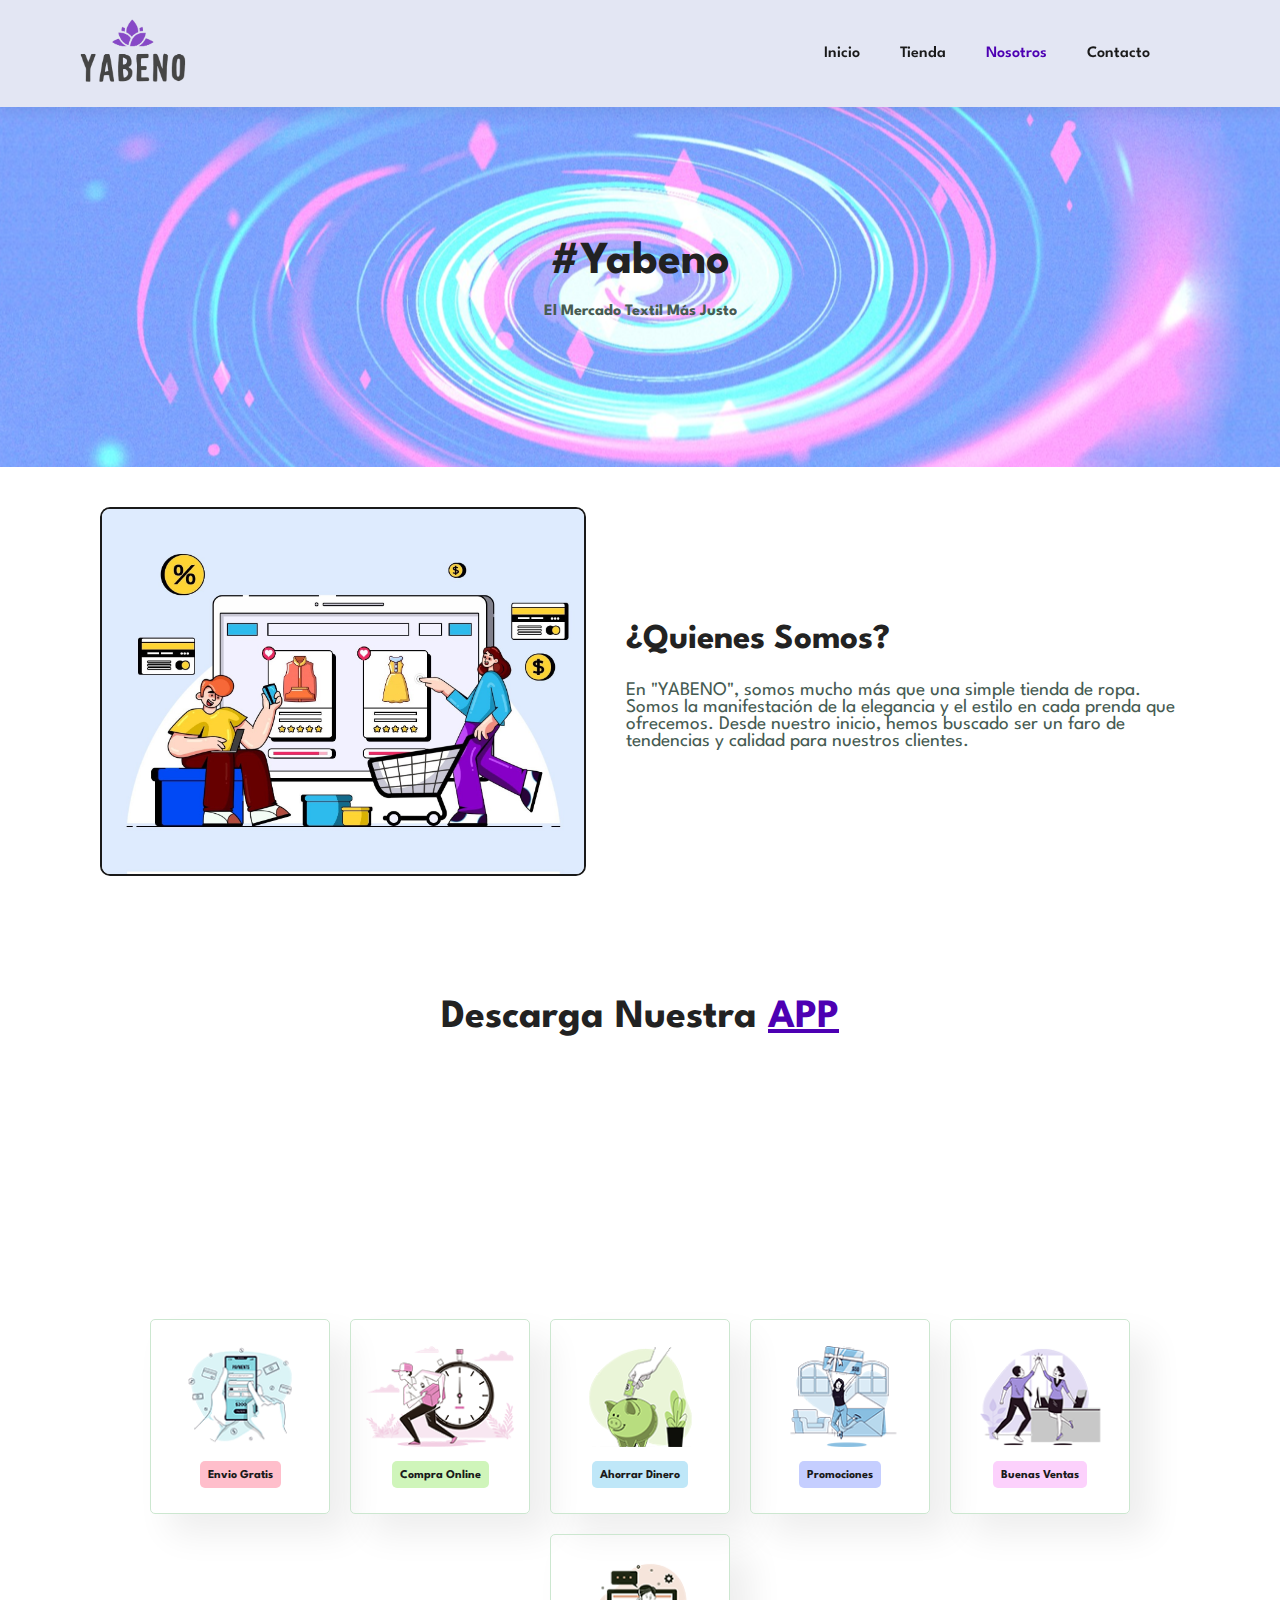
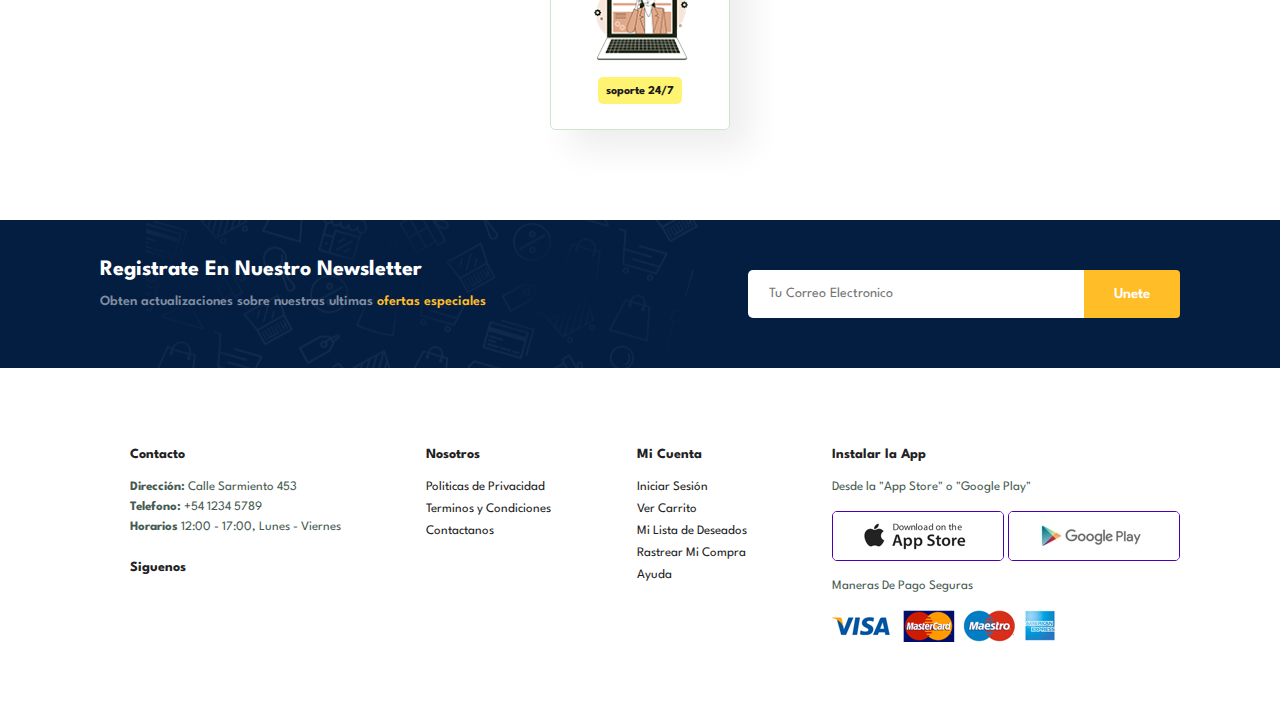
==== html/about.html @ 3fa70df4 "Segunda Pre-entrega" ====
<!DOCTYPE html>
<html lang="es">
    <head>
        <meta charset="UTF-8" />
        <meta http-equiv="X-UA-Compatible" content="IE=edge" />
        <meta name="viewport" content="width=device-width, initial-scale=1.0" />
        <title>Yabeno - Nosotros</title>
        <link
            rel="shortcut icon"
            href="../img/favicon.ico"
            type="image/x-icon"
        />
        <link
            rel="stylesheet"
            href="https://cdnjs.cloudflare.com/ajax/libs/font-awesome/6.4.2/css/all.min.css"
            integrity="sha512-z3gLpd7yknf1YoNbCzqRKc4qyor8gaKU1qmn+CShxbuBusANI9QpRohGBreCFkKxLhei6S9CQXFEbbKuqLg0DA=="
            crossorigin="anonymous"
            referrerpolicy="no-referrer"
        />

        <link rel="stylesheet" href="../css/style.css" />
    </head>

    <body>
        <!-- HEADER -->
        <header class="header">
            <!-- LOGO -->
            <a href="../index.html">
                <img src="../img/logo.png" alt="Logo" />
            </a>
            <!-- NAV -->
            <nav class="nav">
                <ul id="menu">
                    <li>
                        <a href="../index.html">Inicio</a>
                    </li>
                    <li>
                        <a href="shop.html">Tienda</a>
                    </li>
                    <li>
                        <a href="about.html" class="active">Nosotros</a>
                    </li>
                    <li>
                        <a href="contact.html">Contacto</a>
                    </li>
                    <li class="nav__menu-bag">
                        <a href="cart.html">
                            <i class="fa-solid fa-bag-shopping"></i>
                        </a>
                    </li>
                    <a href="" id="close"><i class="fa-solid fa-times"></i></a>
                </ul>
            </nav>
            <!-- HAMBURGUER MENU -->
            <div class="mobile">
                <a href="cart.html"><i class="fa-solid fa-bag-shopping"></i></a>
                <i id="bar" class="fas fa-outdent"></i>
            </div>
        </header>

        <!-- MAIN -->
        <main>
            <!-- BANNER -->
            <section class="about-banner">
                <h2>#Yabeno</h2>
                <p>El Mercado Textil Más Justo</p>
            </section>

            <!-- PRINCIPAL -->
            <section class="about-principal section-p1">
                <img src="../img/about/a6.jpg" alt="" />
                <div>
                    <h2>¿Quienes Somos?</h2>
                    <p>
                        En "YABENO", somos mucho más que una simple tienda de
                        ropa. Somos la manifestación de la elegancia y el estilo
                        en cada prenda que ofrecemos. Desde nuestro inicio,
                        hemos buscado ser un faro de tendencias y calidad para
                        nuestros clientes.
                    </p>
                </div>
            </section>

            <!-- APP -->
            <section class="about-app section-p1">
                <h2>Descarga Nuestra <a href="#">APP</a></h2>
                <div class="about-app__video">
                    <video autoplay muted loop src="../img/about/1.mp4"></video>
                </div>
            </section>

            <!-- FEATURES -->
            <section class="feature section-p1">
                <div class="feature__box">
                    <img src="../img/features/f1.png" alt="" />
                    <h6>Envio Gratis</h6>
                </div>
                <div class="feature__box">
                    <img src="../img/features/f2.png" alt="" />
                    <h6>Compra Online</h6>
                </div>
                <div class="feature__box">
                    <img src="../img/features/f3.png" alt="" />
                    <h6>Ahorrar Dinero</h6>
                </div>
                <div class="feature__box">
                    <img src="../img/features/f4.png" alt="" />
                    <h6>Promociones</h6>
                </div>
                <div class="feature__box">
                    <img src="../img/features/f5.png" alt="" />
                    <h6>Buenas Ventas</h6>
                </div>
                <div class="feature__box">
                    <img src="../img/features/f6.png" alt="" />
                    <h6>soporte 24/7</h6>
                </div>
            </section>

            <!-- NEWSLETTER -->
            <section class="newsletter section-p1 section-m1">
                <div class="newstext">
                    <h4>Registrate En Nuestro Newsletter</h4>
                    <p>
                        Obten actualizaciones sobre nuestras ultimas
                        <span>ofertas especiales</span>
                    </p>
                </div>
                <form action="" class="newsletter__form">
                    <input type="text" placeholder="Tu Correo Electronico" />
                    <button class="normal">Unete</button>
                </form>
            </section>
        </main>

        <!-- FOOTER -->
        <footer class="footer section-p1">
            <!-- FIRST COLUMN -->
            <div class="col">
                <h4>Contacto</h4>
                <p><strong>Dirección:</strong> Calle Sarmiento 453</p>
                <p><strong>Telefono:</strong> +54 1234 5789</p>
                <p><strong>Horarios</strong> 12:00 - 17:00, Lunes - Viernes</p>
                <!-- SOCIAL MEDIA -->
                <div class="footer__social">
                    <h4>Siguenos</h4>
                    <div class="footer__social__icons">
                        <i class="fab fa-facebook-f"></i>
                        <i class="fab fa-twitter"></i>
                        <i class="fab fa-instagram"></i>
                        <i class="fab fa-pinterest-p"></i>
                    </div>
                </div>
            </div>
            <!-- SECOND COLUMN -->
            <div class="col">
                <h4>Nosotros</h4>
                <a href="">Politicas de Privacidad</a>
                <a href="">Terminos y Condiciones</a>
                <a href="">Contactanos</a>
            </div>
            <!-- THIRD COLUMN -->
            <div class="col">
                <h4>Mi Cuenta</h4>
                <a href="">Iniciar Sesión</a>
                <a href="">Ver Carrito</a>
                <a href="">Mi Lista de Deseados</a>
                <a href="">Rastrear Mi Compra</a>
                <a href="">Ayuda</a>
            </div>
            <!-- FOURTH COLUMN -->
            <div class="col footer__install">
                <h4>Instalar la App</h4>
                <p>Desde la "App Store" o "Google Play"</p>
                <!-- APP -->
                <div class="row">
                    <img src="../img/pay/app.jpg" alt="" />
                    <img src="../img/pay/play.jpg" alt="" />
                </div>
                <!-- PAY METHODS -->
                <p>Maneras De Pago Seguras</p>
                <img src="../img/pay/pay.png" alt="" />
            </div>
        </footer>

        <script src="../js/script.js"></script>
    </body>
</html>
---- css/style.css ----
@import url("https://fonts.googleapis.com/css2?family=Spartan:wght@100;200;300;400;500;600;700;800;900&display=swap");
* {
    margin: 0;
    padding: 0;
    box-sizing: border-box;
    font-family: "Spartan", sans-serif;
}

html {
    scroll-behavior: smooth;
}

/* GLOBAL */

h1 {
    font-size: 50px;
    line-height: 64px;
    color: #222;
}

h2 {
    font-size: 46px;
    line-height: 54px;
    color: #222;
}

h4 {
    font-size: 20px;
    color: #222;
}

h6 {
    font-weight: 700;
    font-size: 12px;
}

p {
    font-size: 16px;
    color: #465b52;
    margin: 15px 0 20px 0;
}

.section-p1 {
    padding: 40px 100px;
}

.section-m1 {
    margin: 40px 0;
}

button.normal {
    font-size: 15px;
    font-weight: 600;
    padding: 15px 30px;
    color: #000;
    background-color: #fff;
    border-radius: 4px;
    cursor: pointer;
    border: none;
    outline: none;
    transition: 0.2s;
}

button.white {
    font-size: 13px;
    font-weight: 600;
    padding: 10px 18px;
    color: #fff;
    background-color: transparent;
    border-radius: 4px;
    cursor: pointer;
    border: 1px solid #fff;
    outline: none;
    transition: 0.2s;
}

body {
    width: 100%;
}

/* HEADER */
.header {
    display: flex;
    align-items: center;
    justify-content: space-between;
    padding: 15px 70px;
    background: #e3e6f3;
    box-shadow: 0 5px 15px rgba(0, 0, 0, 0.07);
    z-index: 999;
    position: sticky;
    top: 0;
    left: 0;
}

.header img {
    width: 8em;
}

.nav ul {
    display: flex;
    align-items: center;
    justify-content: center;
}

.nav li {
    list-style: none;
    padding: 0 20px;
    position: relative;
}

.nav li a {
    text-decoration: none;
    font-size: 16px;
    font-weight: 600;
    color: #1a1a1a;
    transition: 0.3s ease;
}

.nav li a:hover,
.nav li a.active {
    color: #4d00b3;
}

.mobile {
    display: none;
    align-items: center;
}

#close {
    display: none;
}

/* HERO */
.hero {
    background-image: url(../img/hero4.jpg);
    height: 90vh;
    width: 100%;
    background-size: cover;
    background-repeat: no-repeat;
    background-position: 10%;
    padding: 0 80px;
    display: flex;
    flex-direction: column;
    align-items: flex-start;
    justify-content: center;
}

.hero h4 {
    padding-bottom: 15px;
}

.hero h1 {
    color: #4d00b3;
}

.hero p {
    font-weight: bold;
}

.hero button {
    background-image: url(../img/button.png);
    background-color: transparent;
    color: #4d00b3;
    border: 0;
    padding: 15px 80px 15px 50px;
    background-repeat: no-repeat;
    cursor: pointer;
    font-weight: 700;
    font-size: 15px;
}

/* FEATURES */
.feature {
    display: flex;
    align-items: center;
    justify-content: center;
    flex-wrap: wrap;
}

.feature .feature__box {
    width: 180px;
    text-align: center;
    padding: 25px 15px;
    box-shadow: 20px 20px 35px rgba(0, 0, 0, 0.07);
    border: 1px solid #cce7d0;
    border-radius: 5px;
    margin: 10px;
}

.feature .feature__box:hover {
    box-shadow: 10px 10px 54px rgba(88, 80, 190, 0.2);
}

.feature .feature__box img {
    width: 100%;
    margin-bottom: 10px;
}

.feature .feature__box h6 {
    display: inline-block;
    padding: 9px 8px 6px 8px;
    line-height: 1;
    border-radius: 5px;
    color: #1a1a1a;
    background-color: #ffbecb;
}

.feature .feature__box:nth-child(2) h6 {
    background-color: #cff5ba;
}

.feature .feature__box:nth-child(3) h6 {
    background-color: #bfe7f8;
}

.feature .feature__box:nth-child(4) h6 {
    background-color: #c5ceff;
}

.feature .feature__box:nth-child(5) h6 {
    background-color: #fcd1fc;
}

.feature .feature__box:nth-child(6) h6 {
    background-color: #fff372;
}

/* PRODUCTS */
.product1 {
    text-align: center;
}

.product1 .product-container {
    display: flex;
    justify-content: space-between;
    padding-top: 20px;
    flex-wrap: wrap;
}

.product1 .product {
    width: 23%;
    min-width: 250px;
    padding: 10px 12px;
    border: 1px solid #cce7d0;
    border-radius: 25px;
    cursor: pointer;
    box-shadow: 20px 20px 30px rgba(0, 0, 0, 0.02);
    margin: 15px 0;
    transition: 0.2s ease;
    position: relative;
}

.product1 .product:hover {
    box-shadow: 20px 20px 30px rgba(0, 0, 0, 0.07);
}

.product1 .product img {
    width: 100%;
    border-radius: 20px;
}

.product1 .product .product__description {
    text-align: start;
    padding: 10px 0;
}

.product1 .product .product__description span {
    color: #060606;
    font-size: 12px;
}

.product1 .product .product__description h5 {
    padding-top: 7px;
    color: #1a1a1a;
    font-size: 14px;
}

.product1 .product .product__description i {
    font-size: 12px;
    color: rgb(243, 181, 25);
}

.product1 .product .product__description h4 {
    padding-top: 7px;
    font-size: 15px;
    font-weight: 700;
    color: #4d00b3;
}

.product1 .product .cart {
    width: 40px;
    height: 40px;
    line-height: 40px;
    border-radius: 50px;
    background-color: #e8e8e8;
    color: #4d00b3;
    border: 1px solid #cce7d0;
    position: absolute;
    bottom: 20px;
    right: 10px;
}

/* BANNER */
.banner {
    display: flex;
    flex-direction: column;
    justify-content: center;
    align-items: center;
    text-align: center;
    background-image: url(../img/banner/b2.jpg);
    width: 100%;
    height: 40vh;
    background-size: cover;
    background-position: center;
}

.banner h4 {
    color: #fff;
    font-size: 16px;
}

.banner h2 {
    color: #fff;
    font-size: 30px;
    padding: 10px 0;
}

.banner h2 span {
    color: #ef3636;
}

.banner button:hover {
    background-color: #4d00b3;
    color: #fff;
}

/* TWO SMALLS BANNERS */
.sm-banner {
    display: flex;
    justify-content: center;
    flex-wrap: wrap;
}

.sm-banner .banner-box {
    display: flex;
    flex-direction: column;
    justify-content: center;
    align-items: flex-start;
    background-image: url(../img/banner/b17.jpg);
    min-width: 700px;
    height: 40vh;
    background-size: cover;
    background-position: center;
    padding: 30px;
    margin: 40px 15px;
    border-radius: 15px;
}

.sm-banner h4 {
    color: #fff;
    font-size: 20px;
    font-weight: 300;
}

.sm-banner h2 {
    color: #fff;
    font-size: 28px;
    font-weight: 800;
}

.sm-banner p {
    color: #fff;
    font-size: 14px;
    font-weight: 500;
    padding-bottom: 15px;
}

.sm-banner .banner-box:hover button {
    background: #4d00b3;
    border: 1px solid #4d00b3;
}

.sm-banner .banner-box2 {
    background-image: url(../img/banner/b10.jpg);
}

/* NEWSLETTER */
.newsletter {
    display: flex;
    justify-content: space-between;
    flex-wrap: wrap;
    align-items: center;
    background-image: url(../img/banner/b14.png);
    background-repeat: no-repeat;
    background-position: 20% 30%;
    background-color: #041e42;
}

.newsletter h4 {
    font-size: 22px;
    font-weight: 700;
    color: #fff;
}

.newsletter p {
    font-size: 14px;
    font-weight: 600;
    color: #818ea0;
}

.newsletter p span {
    color: #ffbd27;
}

.newsletter .newsletter__form {
    display: flex;
    width: 40%;
}

.newsletter input {
    height: 3rem;
    padding: 0 1.25rem;
    font-size: 14px;
    width: 100%;
    border: 1px solid transparent;
    border-radius: 5px;
    outline: none;
    border-top-right-radius: 0;
    border-bottom-right-radius: 0;
}

.newsletter button {
    background-color: #ffbd27;
    color: #fff;
    white-space: nowrap;
    border-top-left-radius: 0;
    border-bottom-left-radius: 0;
}

/* FOOTER */
.footer {
    display: flex;
    flex-wrap: wrap;
    justify-content: space-between;
}

.footer .col {
    display: flex;
    flex-direction: column;
    align-items: flex-start;
    margin-left: 30px;
    margin-bottom: 20px;
}

.footer h4 {
    font-size: 14px;
    padding-bottom: 20px;
}

.footer p {
    font-size: 13px;
    margin: 0 0 8px 0;
}

.footer a {
    font-size: 13px;
    text-decoration: none;
    color: #222;
    margin-bottom: 10px;
}

/* FOOTER SOCIAL */
.footer .footer__social {
    margin-top: 20px;
}

.footer .footer__social i {
    color: #465b52;
    padding-right: 5px;
    cursor: pointer;
}

.footer .footer__social i:hover,
.footer a:hover {
    color: #4d00b3;
}

.footer .footer__install img {
    margin: 10px 0 15px 0;
}

.footer .footer__install .row img {
    border: 1px solid #4d00b3;
    border-radius: 5px;
}

/* SHOP PAGE */
/* BANNER */
.shop-banner {
    background-image: url(../img/banner/b1.jpg);
    background-size: cover;
    width: 100%;
    height: 40vh;
    display: flex;
    justify-content: center;
    align-items: center;
    flex-direction: column;
    text-align: center;
    padding: 15px;
}

.shop-banner p {
    font-weight: bold;
}

/* PAGINATION */
.pagination {
    text-align: center;
}

.pagination a {
    text-decoration: none;
    background-color: #4d00b3;
    padding: 15px 20px;
    border-radius: 5px;
    color: #fff;
    font-weight: 600;
}

.pagination a i {
    font-size: 16px;
    font-weight: 600;
}

/* ABOUT PAGE */
/* BANNER */
.about-banner {
    background-image: url(../img/banner/b19.png);
    background-size: cover;
    background-position: center;
    width: 100%;
    height: 40vh;
    display: flex;
    justify-content: center;
    align-items: center;
    flex-direction: column;
    padding: 15px;
}

.about-banner p {
    font-weight: bold;
}

/* PRINCIPAL */
.about-principal {
    display: flex;
    align-items: center;
}

.about-principal div {
    padding-left: 40px;
}

.about-principal img {
    width: 45%;
    height: auto;
    border: 2px solid #1a1a1a;
    border-radius: 10px;
}

.about-principal h2 {
    font-size: 35px;
}

.about-principal p {
    font-size: 1.2em;
}

/* APP */
.about-app {
    text-align: center;
}

.about-app__video {
    width: 70%;
    height: 100%;
    margin: 30px auto 0 auto;
}

.about-app h2 {
    margin-top: 35px;
    font-size: 40px;
}

.about-app a {
    color: #4d00b3;
}

.about-app__video video {
    width: 100%;
    height: 100%;
    border-radius: 10px;
}

/* CONTACT PAGE */
/* BANNER */
.contact-banner {
    background-image: url(../img/banner/b3.png);
    background-size: cover;
    background-position: center;
    width: 100%;
    height: 40vh;
    display: flex;
    justify-content: center;
    align-items: center;
    flex-direction: column;
    padding: 15px;
}

.contact-banner p {
    font-weight: bold;
}

/* DETAILS */
.contact-details {
    display: flex;
    align-items: center;
    justify-content: space-between;
}

.contact-details .details {
    width: 40%;
}

.contact-details h2,
.contact-form form h2 {
    font-size: 25px;
    line-height: 35px;
    padding: 20px 0;
}

.contact-details h3 {
    font-size: 15px;
    padding-bottom: 15px;
}

.contact-details .details li {
    list-style: none;
    display: flex;
    padding: 10px 0;
}

.contact-details .details li i {
    font-size: 15px;
    padding-right: 20px;
}

.contact-details .details li p {
    margin: 0;
    font-size: 13px;
}

/* MAP */
.contact-details__map {
    width: 55%;
    height: 400px;
    border: 2px solid #1a1a1a;
    border-radius: 10px;
}

.contact-details__map iframe {
    width: 100%;
    height: 100%;
    border-radius: 10px;
}

/* FORM */
.contact-form {
    display: flex;
    justify-content: center;
    border-top: 2px solid rgba(0, 0, 0, 0.3);
    margin-top: 25px;
}

.contact-form form {
    width: 50%;
    display: flex;
    flex-direction: column;
    align-items: flex-start;
    margin: 25px 0;
}

.contact-form form input,
.contact-form form textarea {
    width: 100%;
    padding: 12px 15px;
    outline: none;
    margin-bottom: 20px;
    border: 2px solid rgba(0, 0, 0, 0.3);
    border-radius: 5px;
    resize: none;
}

.contact-form form button {
    background-color: #4d00b3;
    color: #fff;
}

/* CART PAGE */
/* BANNER */
.cart-banner {
    background-image: url(../img/banner/b16.jpg);
    background-size: cover;
    background-position: center;
    width: 100%;
    height: 40vh;
    display: flex;
    justify-content: center;
    align-items: center;
    flex-direction: column;
    padding: 15px;
}

.cart-banner p {
    font-weight: bold;
}

/* PRODUCTS */
.cart-products {
    overflow-x: auto;
    margin: 50px 0;
}

.cart-products table {
    width: 100%;
    border-collapse: collapse;
    table-layout: fixed;
    white-space: nowrap;
}

.cart-products table td:nth-child(1) {
    width: 100px;
    text-align: center;
}

.cart-products table td:nth-child(2) {
    width: 150px;
    text-align: center;
}

.cart-products table td:nth-child(3) {
    width: 250px;
    text-align: center;
}

.cart-products table td:nth-child(4),
.cart-products table td:nth-child(5),
.cart-products table td:nth-child(6) {
    width: 150px;
    text-align: center;
}

.cart-products table td:nth-child(5) input {
    width: 70px;
    padding: 10px 20px;
}

.cart-products table thead {
    border: 1px solid #e0e7df;
    border-left: none;
    border-right: none;
}

.cart-products table thead td {
    font-weight: 700;
    text-transform: uppercase;
    font-size: 15px;
    padding: 15px 0;
}

.cart-products table tbody tr td {
    padding-top: 15px;
}

.cart-products table tbody td {
    font-size: 13px;
}

.cart-products i {
    font-size: 20px;
}

.cart-products table img {
    width: 80px;
}

.cart-products button {
    background-color: #4d00b3;
    color: #fff;
}

/* RESPONSIVE */
@media (max-width: 799px) {
    .section-p1 {
        padding: 40px 40px;
    }
    .nav ul {
        display: flex;
        flex-direction: column;
        align-items: flex-start;
        justify-content: flex-start;
        position: fixed;
        top: 0;
        right: -300px;
        height: 100vh;
        width: 300px;
        background-color: #e3e6f3;
        box-shadow: 0 40px 60px rgba(0, 0, 0, 0.1);
        padding: 80px 0 0 10px;
        transition: 0.3s;
    }
    .nav ul.active {
        right: 0px;
    }
    #close {
        display: inline;
        position: absolute;
        top: 30px;
        left: 30px;
        color: #222;
        font-size: 25px;
    }
    .nav ul li {
        margin-bottom: 25px;
    }
    .mobile {
        display: flex;
        align-items: center;
        cursor: pointer;
    }
    .mobile i {
        color: #1a1a1a;
        font-size: 25px;
        padding-left: 20px;
    }
    .nav__menu-bag {
        display: none;
    }
    .hero {
        height: 70vh;
        padding: 0 80px;
        background-position: top 30% right 30%;
    }
    .feature {
        justify-content: center;
    }
    .feature .feature__box {
        margin: 15px 15px;
    }
    .product1 .product-container {
        justify-content: center;
    }
    .product1 .product {
        margin: 15px;
    }
    .banner {
        height: 40vh;
    }
    .sm-banner .banner-box {
        min-width: 100%;
        height: 30vh;
        margin: 15px 0;
    }
    .newsletter .newsletter__form {
        width: 70%;
    }
    .about-principal {
        flex-direction: column;
        align-items: center;
    }
    .about-principal h2 {
        font-size: 30px;
    }
    .about-principal img {
        width: 80%;
        margin-bottom: 20px;
    }
    .about-app h2 {
        font-size: 30px;
    }
    .contact-form form {
        width: 70%;
        display: flex;
        flex-direction: column;
        align-items: flex-start;
        margin: 25px 0;
    }
}

@media (max-width: 500px) {
    .section-p1 {
        padding: 20px;
    }
    .header {
        padding: 10px 30px;
    }
    h1 {
        font-size: 35px;
    }
    h2 {
        font-size: 30px;
    }
    .hero {
        padding: 0 20px;
        background-position: 55%;
    }
    .feature {
        justify-content: space-around;
    }
    .feature .feature__box {
        width: 150px;
        margin: 0 0 15px 0;
    }
    .product1 .product {
        width: 100%;
    }
    .banner {
        height: 50vh;
    }
    .sm-banner .banner-box {
        height: 50vh;
    }
    .newsletter {
        padding: 40px 20px;
    }
    .newsletter .newsletter__form {
        width: 100%;
    }
    .about-principal div {
        padding-left: 0;
    }
    .about-app__video {
        width: 100%;
    }
    .contact-banner {
        background-image: url(../img/banner/b3.png);
        background-size: cover;
        background-position: 65%;
    }
    .contact-details {
        flex-direction: column;
    }
    .contact-details .details {
        width: 85%;
    }
    .contact-details__map {
        width: 85%;
        margin-top: 25px;
    }
    .contact-form form {
        width: 80%;
    }
}
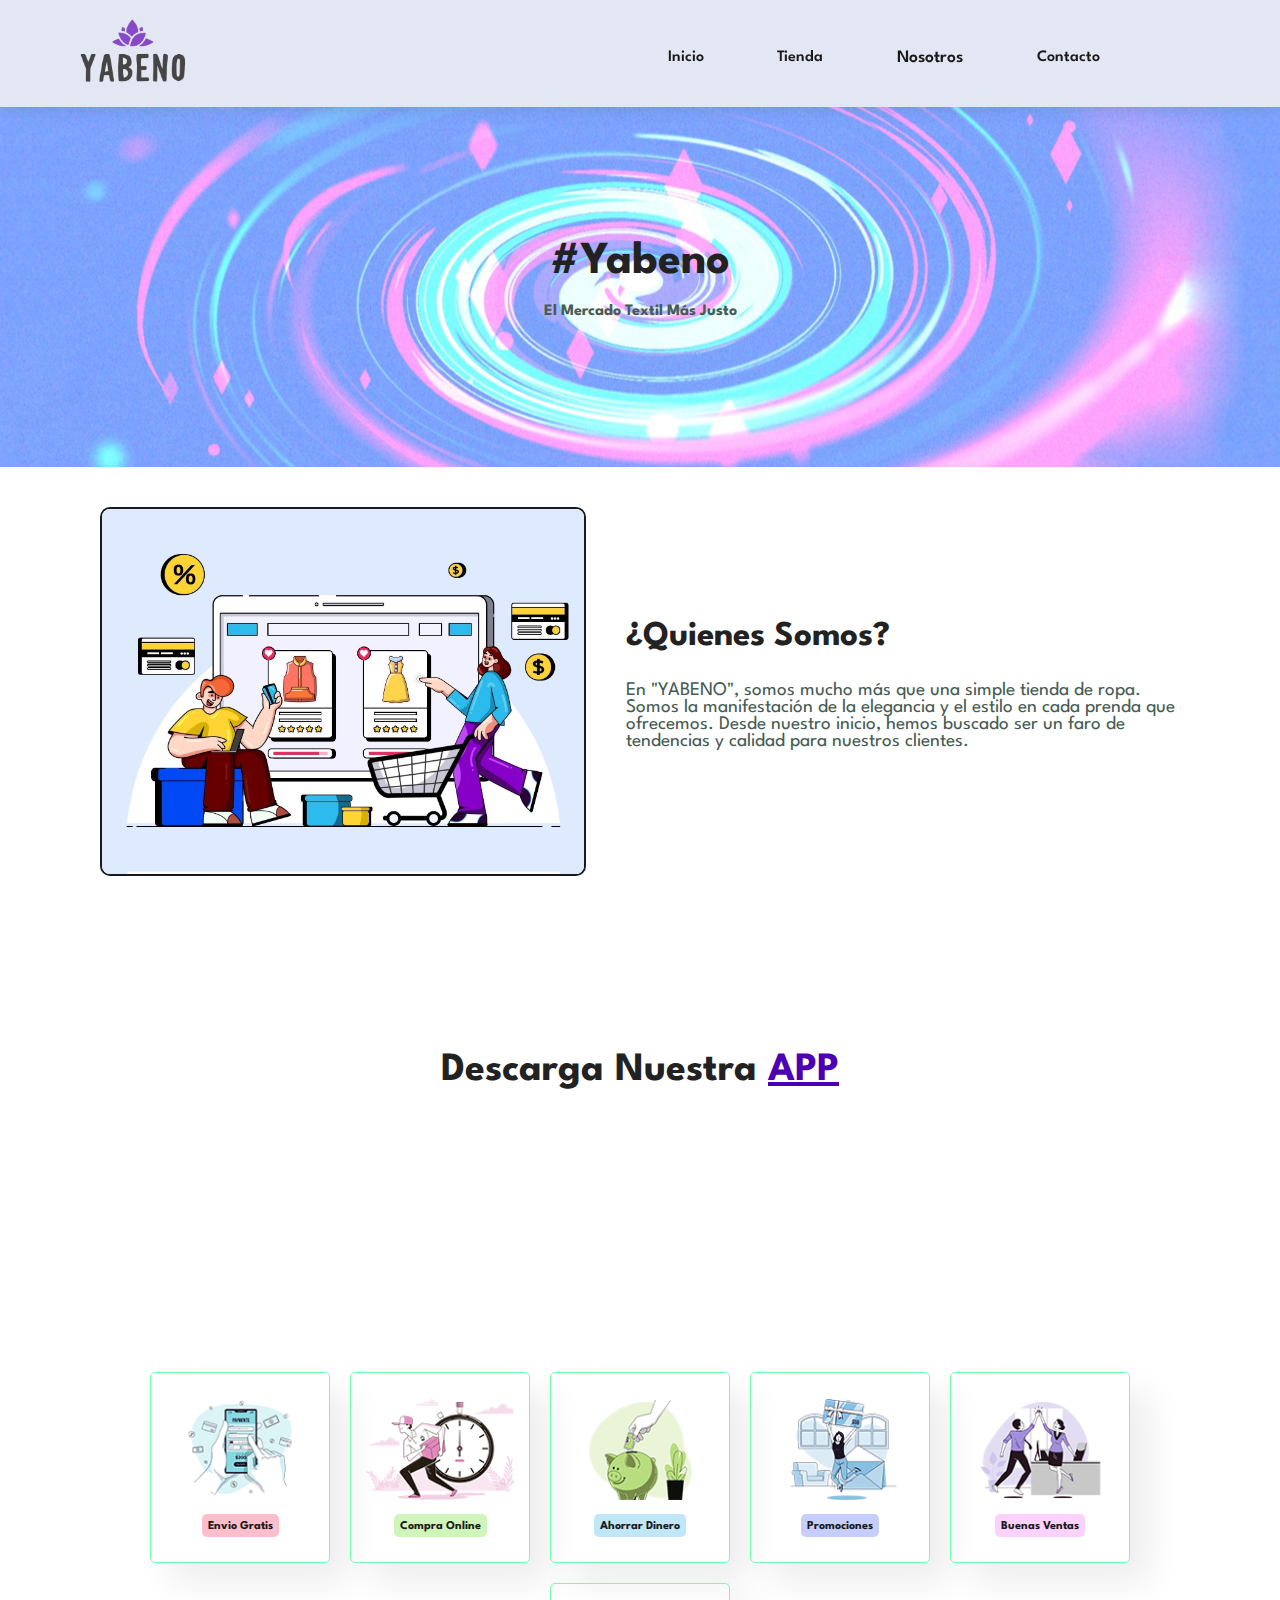
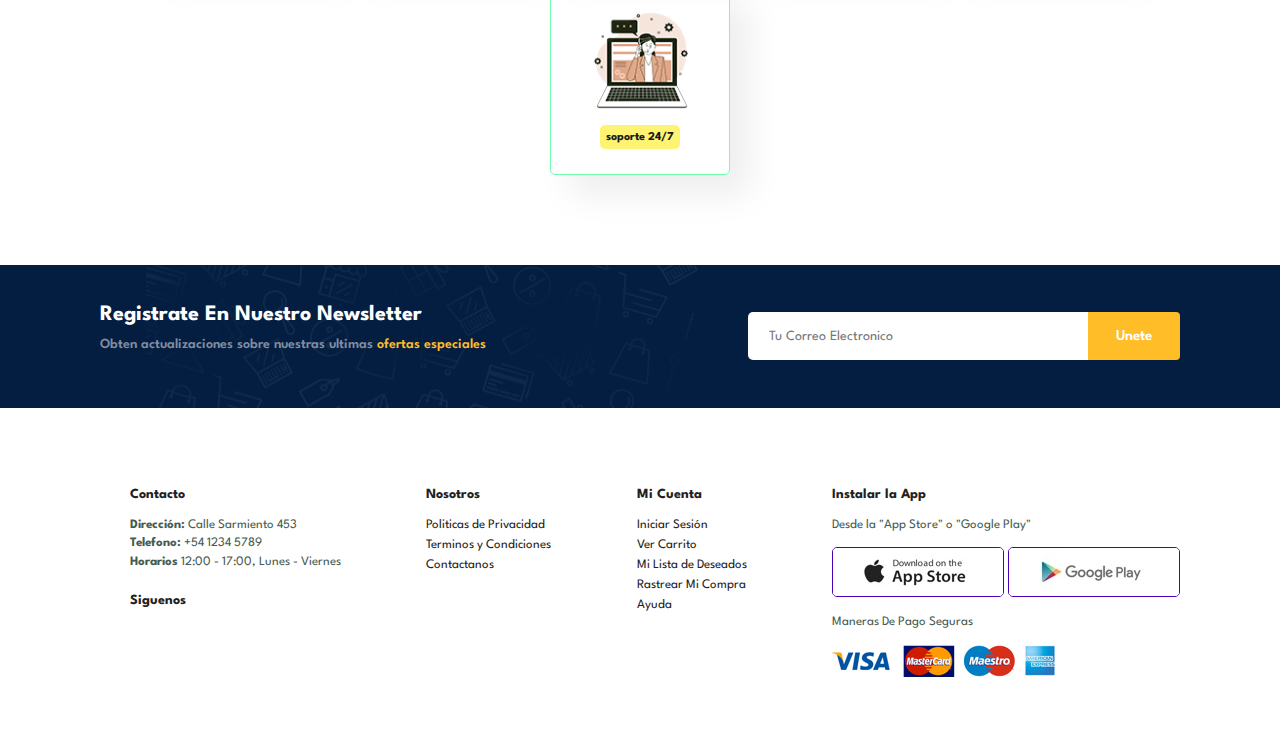
==== commit c8b2750c: "SASS, entre otros cambios." ====
--- a/html/about.html
+++ b/html/about.html
@@ -10,6 +10,11 @@
             href="../img/favicon.ico"
             type="image/x-icon"
         />
+        <meta
+            name="description"
+            content="Descubre la historia detrás de nuestra tienda de ropa. En [Nombre de la Tienda], nos apasiona la moda y nos esforzamos por brindar experiencias únicas a nuestros clientes. Conoce más sobre nuestro equipo y valores."
+        />
+
         <link
             rel="stylesheet"
             href="https://cdnjs.cloudflare.com/ajax/libs/font-awesome/6.4.2/css/all.min.css"
@@ -26,7 +31,7 @@
         <header class="header">
             <!-- LOGO -->
             <a href="../index.html">
-                <img src="../img/logo.png" alt="Logo" />
+                <img src="../img/logo.png" alt="Logo de Yabeno" />
             </a>
             <!-- NAV -->
             <nav class="nav">
@@ -68,7 +73,7 @@
 
             <!-- PRINCIPAL -->
             <section class="about-principal section-p1">
-                <img src="../img/about/a6.jpg" alt="" />
+                <img src="../img/about/a6.jpg" alt="Personas comprando" />
                 <div>
                     <h2>¿Quienes Somos?</h2>
                     <p>
@@ -92,27 +97,42 @@
             <!-- FEATURES -->
             <section class="feature section-p1">
                 <div class="feature__box">
-                    <img src="../img/features/f1.png" alt="" />
+                    <img
+                        src="../img/features/f1.png"
+                        alt="Manos agarrando un telefono"
+                    />
                     <h6>Envio Gratis</h6>
                 </div>
                 <div class="feature__box">
-                    <img src="../img/features/f2.png" alt="" />
+                    <img src="../img/features/f2.png" alt="Persona corriendo" />
                     <h6>Compra Online</h6>
                 </div>
                 <div class="feature__box">
-                    <img src="../img/features/f3.png" alt="" />
+                    <img
+                        src="../img/features/f3.png"
+                        alt="Chanchito con dinero"
+                    />
                     <h6>Ahorrar Dinero</h6>
                 </div>
                 <div class="feature__box">
-                    <img src="../img/features/f4.png" alt="" />
+                    <img
+                        src="../img/features/f4.png"
+                        alt="Persona levantando una caja de regalo"
+                    />
                     <h6>Promociones</h6>
                 </div>
                 <div class="feature__box">
-                    <img src="../img/features/f5.png" alt="" />
+                    <img
+                        src="../img/features/f5.png"
+                        alt="Personas chocando las manos"
+                    />
                     <h6>Buenas Ventas</h6>
                 </div>
                 <div class="feature__box">
-                    <img src="../img/features/f6.png" alt="" />
+                    <img
+                        src="../img/features/f6.png"
+                        alt="Persona en una computadora"
+                    />
                     <h6>soporte 24/7</h6>
                 </div>
             </section>
@@ -174,12 +194,18 @@
                 <p>Desde la "App Store" o "Google Play"</p>
                 <!-- APP -->
                 <div class="row">
-                    <img src="../img/pay/app.jpg" alt="" />
-                    <img src="../img/pay/play.jpg" alt="" />
+                    <img
+                        src="../img/pay/app.jpg"
+                        alt="Botón para la AppStore"
+                    />
+                    <img
+                        src="../img/pay/play.jpg"
+                        alt="Botón para la PlayStore"
+                    />
                 </div>
                 <!-- PAY METHODS -->
                 <p>Maneras De Pago Seguras</p>
-                <img src="../img/pay/pay.png" alt="" />
+                <img src="../img/pay/pay.png" alt="Botón de pago" />
             </div>
         </footer>
 
--- a/css/style.css
+++ b/css/style.css
@@ -1,963 +1,942 @@
+@charset "UTF-8";
+/* BASE */
+/* Principalmente botones */
+/* Titulos */
+/* Subtitulos */
 @import url("https://fonts.googleapis.com/css2?family=Spartan:wght@100;200;300;400;500;600;700;800;900&display=swap");
 * {
-    margin: 0;
-    padding: 0;
-    box-sizing: border-box;
-    font-family: "Spartan", sans-serif;
+  margin: 0;
+  padding: 0;
+  box-sizing: border-box;
+  font-family: "Spartan", sans-serif;
 }
 
 html {
-    scroll-behavior: smooth;
-}
-
-/* GLOBAL */
+  scroll-behavior: smooth;
+}
+
+body {
+  width: 100%;
+}
 
 h1 {
-    font-size: 50px;
-    line-height: 64px;
-    color: #222;
+  font-size: 3.125em;
+  line-height: 64px;
+  color: #222;
 }
 
 h2 {
-    font-size: 46px;
-    line-height: 54px;
-    color: #222;
+  font-size: 2.875em;
+  line-height: 54px;
+  color: #222;
 }
 
 h4 {
-    font-size: 20px;
-    color: #222;
+  font-size: 1.25em;
+  color: #222;
 }
 
 h6 {
-    font-weight: 700;
-    font-size: 12px;
+  font-weight: 700;
+  font-size: 0.75em;
 }
 
 p {
-    font-size: 16px;
-    color: #465b52;
-    margin: 15px 0 20px 0;
+  font-size: 1em;
+  color: #465b52;
+  margin: 0.9375em 0 1.25em 0;
 }
 
 .section-p1 {
-    padding: 40px 100px;
+  padding: 2.5em 6.25em;
 }
 
 .section-m1 {
-    margin: 40px 0;
+  margin: 2.5em 0;
+}
+
+/* MIXINS */
+/* COMPONENTS */
+body::-webkit-scrollbar {
+  width: 12px;
+}
+body::-webkit-scrollbar-thumb {
+  background-color: #ccc;
+  border-radius: 10px;
+}
+body::-webkit-scrollbar-track {
+  background-color: #f0f0f0;
+  border-radius: 10px;
+}
+
+.header {
+  display: flex;
+  align-items: center;
+  justify-content: space-between;
+  padding: 0.9375em 4.375em;
+  background: #e3e6f3;
+  box-shadow: 0 5px 15px rgba(0, 0, 0, 0.07);
+  z-index: 999;
+  position: sticky;
+  top: 0;
+  left: 0;
+}
+.header img {
+  width: 8em;
+  transition: transform 0.3s ease;
+}
+.header img:hover {
+  transform: scale(1.1);
+}
+
+.nav ul {
+  display: flex;
+  align-items: center;
+  justify-content: center;
+}
+.nav li {
+  list-style: none;
+  padding: 0.5em 2.3em 0em 2.3em;
+  position: relative;
+}
+.nav li a {
+  text-decoration: none;
+  font-size: 1em;
+  font-weight: 600;
+  color: #1a1a1a;
+  transition: font-size 0.3s ease;
+}
+.nav li a:hover, .nav li a.active {
+  font-size: 1.1em;
+  /* Nombre de la animación, duración, iteración y dirección */
+  animation: active-animation 3s infinite alternate;
+}
+
+@keyframes active-animation {
+  0% {
+    color: #3498db;
+    /* Color inicial */
+  }
+  50% {
+    color: #e74c3c;
+    /* Color intermedio */
+  }
+  100% {
+    color: #2ecc71;
+    /* Color final */
+  }
+}
+.mobile {
+  display: none;
+  align-items: center;
+}
+
+#close {
+  display: none;
 }
 
 button.normal {
-    font-size: 15px;
-    font-weight: 600;
-    padding: 15px 30px;
-    color: #000;
-    background-color: #fff;
-    border-radius: 4px;
-    cursor: pointer;
-    border: none;
-    outline: none;
-    transition: 0.2s;
-}
-
+  font-size: 0.9375em;
+  font-weight: 600;
+  padding: 0.9375em 1.875em;
+  color: #000;
+  background-color: #fff;
+  border-radius: 4px;
+  cursor: pointer;
+  border: none;
+  outline: none;
+  transition: 0.2s;
+}
 button.white {
-    font-size: 13px;
-    font-weight: 600;
-    padding: 10px 18px;
-    color: #fff;
-    background-color: transparent;
-    border-radius: 4px;
-    cursor: pointer;
-    border: 1px solid #fff;
-    outline: none;
-    transition: 0.2s;
-}
-
-body {
-    width: 100%;
-}
-
-/* HEADER */
-.header {
-    display: flex;
-    align-items: center;
-    justify-content: space-between;
-    padding: 15px 70px;
-    background: #e3e6f3;
-    box-shadow: 0 5px 15px rgba(0, 0, 0, 0.07);
-    z-index: 999;
-    position: sticky;
-    top: 0;
-    left: 0;
-}
-
-.header img {
-    width: 8em;
-}
-
-.nav ul {
-    display: flex;
-    align-items: center;
-    justify-content: center;
-}
-
-.nav li {
-    list-style: none;
-    padding: 0 20px;
-    position: relative;
-}
-
-.nav li a {
-    text-decoration: none;
-    font-size: 16px;
-    font-weight: 600;
-    color: #1a1a1a;
-    transition: 0.3s ease;
-}
-
-.nav li a:hover,
-.nav li a.active {
-    color: #4d00b3;
-}
-
-.mobile {
-    display: none;
-    align-items: center;
-}
-
-#close {
-    display: none;
-}
-
+  font-size: 0.8125em;
+  font-weight: 600;
+  padding: 0.625em 1.125em;
+  color: #fff;
+  background-color: transparent;
+  border-radius: 4px;
+  cursor: pointer;
+  border: 1px solid #fff;
+  outline: none;
+  transition: 0.2s;
+}
+
+.feature {
+  display: flex;
+  align-items: center;
+  justify-content: center;
+  flex-wrap: wrap;
+}
+.feature .feature__box {
+  width: 180px;
+  text-align: center;
+  padding: 1.5625em 0.9375em;
+  box-shadow: 20px 20px 35px rgba(0, 0, 0, 0.07);
+  border: 1px solid rgb(112, 255, 172);
+  border-radius: 5px;
+  margin: 0.625em;
+}
+.feature .feature__box:hover {
+  box-shadow: 10px 10px 54px rgba(88, 80, 190, 0.2);
+}
+.feature .feature__box img {
+  width: 100%;
+  margin-bottom: 0.625em;
+}
+.feature .feature__box h6 {
+  display: inline-block;
+  padding: 0.5625em 0.5em 0.375em 0.5em;
+  line-height: 1;
+  border-radius: 5px;
+  color: #1a1a1a;
+  background-color: #ffbecb;
+}
+.feature .feature__box:nth-child(2) h6 {
+  background-color: #cff5ba;
+}
+.feature .feature__box:nth-child(3) h6 {
+  background-color: #bfe7f8;
+}
+.feature .feature__box:nth-child(4) h6 {
+  background-color: #c5ceff;
+}
+.feature .feature__box:nth-child(5) h6 {
+  background-color: #fcd1fc;
+}
+.feature .feature__box:nth-child(6) h6 {
+  background-color: #fff372;
+}
+
+.product1 {
+  text-align: center;
+}
+.product1 .product-container {
+  display: flex;
+  justify-content: space-between;
+  padding-top: 1.25em;
+  flex-wrap: wrap;
+}
+.product1 .product {
+  width: 23%;
+  min-width: 250px;
+  padding: 0.625em 0.75em;
+  border: 1px solid rgb(112, 255, 172);
+  border-radius: 25px;
+  cursor: pointer;
+  box-shadow: 20px 20px 30px rgba(0, 0, 0, 0.02);
+  margin: 0.9375em 0;
+  transition: 0.2s ease;
+  position: relative;
+}
+.product1 .product:hover {
+  box-shadow: 20px 20px 30px rgba(0, 0, 0, 0.07);
+}
+.product1 .product img {
+  width: 100%;
+  border-radius: 20px;
+}
+.product1 .product .product__description {
+  text-align: start;
+  padding: 0.625em 0;
+}
+.product1 .product .product__description span {
+  color: #060606;
+  font-size: 0.75em;
+}
+.product1 .product .product__description h5 {
+  padding-top: 0.4375em;
+  color: #1a1a1a;
+  font-size: 0.875em;
+}
+.product1 .product .product__description i {
+  font-size: 0.75em;
+  color: rgb(243, 181, 25);
+}
+.product1 .product .product__description h4 {
+  padding-top: 0.4375em;
+  font-size: 0.9375em;
+  font-weight: 700;
+  color: #4d00b3;
+}
+.product1 .product .cart {
+  width: 40px;
+  height: 40px;
+  line-height: 40px;
+  border-radius: 50px;
+  background-color: #e8e8e8;
+  color: #4d00b3;
+  border: 1px solid rgb(112, 255, 172);
+  position: absolute;
+  bottom: 1.25em;
+  right: 0.625em;
+}
+
+.newsletter {
+  display: flex;
+  justify-content: space-between;
+  flex-wrap: wrap;
+  align-items: center;
+  background-image: url(../img/banner/b14.png);
+  background-repeat: no-repeat;
+  background-position: 20% 30%;
+  background-color: #041e42;
+}
+.newsletter h4 {
+  font-size: 1.375em;
+  font-weight: 700;
+  color: #fff;
+}
+.newsletter p {
+  font-size: 0.875em;
+  font-weight: 600;
+  color: #818ea0;
+}
+.newsletter p span {
+  color: #ffbd27;
+}
+.newsletter .newsletter__form {
+  display: flex;
+  width: 40%;
+}
+.newsletter input {
+  height: 3rem;
+  padding: 0 1.25rem;
+  font-size: 0.875em;
+  width: 100%;
+  border: 1px solid transparent;
+  border-radius: 5px;
+  outline: none;
+  border-top-right-radius: 0;
+  border-bottom-right-radius: 0;
+}
+.newsletter button {
+  background-color: #ffbd27;
+  color: #fff;
+  white-space: nowrap;
+  border-top-left-radius: 0;
+  border-bottom-left-radius: 0;
+}
+
+.footer {
+  display: flex;
+  flex-wrap: wrap;
+  justify-content: space-between;
+}
+.footer .col {
+  display: flex;
+  flex-direction: column;
+  align-items: flex-start;
+  margin-left: 1.875em;
+  margin-bottom: 1.25em;
+}
+.footer h4 {
+  font-size: 0.875em;
+  padding-bottom: 1.25em;
+}
+.footer p {
+  font-size: 0.8125em;
+  margin: 0 0 0.5em 0;
+}
+.footer a {
+  font-size: 0.8125em;
+  text-decoration: none;
+  color: #222;
+  margin-bottom: 0.625em;
+}
+.footer .footer__social {
+  margin-top: 1.25em;
+}
+.footer .footer__social i {
+  color: #465b52;
+  padding-right: 0.3125em;
+  cursor: pointer;
+}
+.footer .footer__social i:hover {
+  color: #4d00b3;
+}
+.footer a:hover {
+  color: #4d00b3;
+}
+.footer .footer__install img {
+  margin: 0.625em 0 0.9375em 0;
+}
+.footer .footer__install .row img {
+  border: 1px solid #4d00b3;
+  border-radius: 5px;
+}
+
+/* PAGES */
 /* HERO */
 .hero {
-    background-image: url(../img/hero4.jpg);
-    height: 90vh;
+  background-image: url(../img/hero4.jpg);
+  height: 90vh;
+  width: 100%;
+  background-size: cover;
+  background-repeat: no-repeat;
+  background-position: 10%;
+  padding: 0 5em;
+  display: flex;
+  flex-direction: column;
+  align-items: flex-start;
+  justify-content: center;
+}
+.hero h4 {
+  padding-bottom: 15px;
+}
+.hero h1 {
+  color: #4d00b3;
+}
+.hero p {
+  font-weight: bold;
+}
+.hero button {
+  background-image: url(../img/button.png);
+  background-color: transparent;
+  color: #4d00b3;
+  border: 0;
+  padding: 0.9375em 5em 0.9375em 3.125em;
+  background-repeat: no-repeat;
+  cursor: pointer;
+  font-weight: 700;
+  font-size: 0.9375em;
+}
+
+/* BANNER */
+.banner {
+  display: flex;
+  flex-direction: column;
+  justify-content: center;
+  align-items: center;
+  text-align: center;
+  background-image: url(../img/banner/b2.jpg);
+  width: 100%;
+  height: 40vh;
+  background-size: cover;
+  background-position: center;
+}
+.banner h4 {
+  color: #fff;
+  font-size: 1em;
+}
+.banner h2 {
+  color: #fff;
+  font-size: 1.875em;
+  padding: 0.625em 0;
+}
+.banner h2 span {
+  color: #ef3636;
+}
+.banner button:hover {
+  background-color: #4d00b3;
+  color: #fff;
+}
+
+/* TWO SMALLS BANNERS */
+.sm-banner {
+  display: flex;
+  justify-content: center;
+  flex-wrap: wrap;
+}
+.sm-banner .banner-box {
+  display: flex;
+  flex-direction: column;
+  justify-content: center;
+  align-items: flex-start;
+  background-image: url(../img/banner/b17.jpg);
+  min-width: 700px;
+  height: 40vh;
+  background-size: cover;
+  background-position: center;
+  padding: 1.875em;
+  margin: 2.5em 0.9375em;
+  border-radius: 15px;
+}
+.sm-banner h4 {
+  color: #fff;
+  font-size: 1.25em;
+  font-weight: 300;
+}
+.sm-banner h2 {
+  color: #fff;
+  font-size: 1.75em;
+  font-weight: 800;
+}
+.sm-banner p {
+  color: #fff;
+  font-size: 0.875em;
+  font-weight: 500;
+  padding-bottom: 0.9375em;
+}
+.sm-banner .banner-box:hover button {
+  background: #4d00b3;
+  border: 1px solid #4d00b3;
+}
+.sm-banner .banner-box2 {
+  background-image: url(../img/banner/b10.jpg);
+}
+
+/* BANNER */
+.nav-bootstrap {
+  display: block;
+}
+
+.shop-banner {
+  background-image: url(../img/banner/b1.jpg);
+  background-size: cover;
+  width: 100%;
+  height: 40vh;
+  display: flex;
+  justify-content: center;
+  align-items: center;
+  flex-direction: column;
+  text-align: center;
+  padding: 15px;
+}
+.shop-banner h2,
+.shop-banner p {
+  font-weight: bold;
+}
+
+.product h5 {
+  font-weight: bold;
+}
+
+/* PAGINATION */
+.shop-pagination {
+  display: flex;
+  justify-content: center;
+}
+
+.pagination a {
+  text-decoration: none;
+  background-color: #4d00b3;
+  padding: 0.8em 1.25em;
+  border-radius: 5px;
+  color: #fff;
+  font-weight: 600;
+}
+
+.newsletter-bootstrap .newsletter__form {
+  width: 40%;
+}
+.newsletter-bootstrap button {
+  padding: 10px 25px;
+}
+
+.footer-bootstrap h4 {
+  font-weight: bold;
+}
+.footer-bootstrap .row {
+  margin: 10px 0;
+}
+.footer-bootstrap .row img {
+  width: 175px;
+  padding: 0 0.3em;
+  margin: 0.3em;
+}
+
+/* BANNER */
+.about-banner {
+  background-image: url(../img/banner/b19.png);
+  background-size: cover;
+  background-position: center;
+  width: 100%;
+  height: 40vh;
+  display: flex;
+  justify-content: center;
+  align-items: center;
+  flex-direction: column;
+  padding: 15px;
+}
+.about-banner p {
+  font-weight: bold;
+}
+
+/* PRINCIPAL */
+.about-principal {
+  display: flex;
+  align-items: center;
+}
+.about-principal div {
+  padding-left: 2.5em;
+}
+.about-principal img {
+  width: 45%;
+  height: auto;
+  border: 2px solid #1a1a1a;
+  border-radius: 10px;
+}
+.about-principal h2 {
+  font-size: 2.1875em;
+}
+.about-principal p {
+  font-size: 1.2em;
+}
+
+/* APP */
+.about-app {
+  text-align: center;
+}
+
+.about-app__video {
+  width: 70%;
+  height: 100%;
+  margin: 1.875em auto 0 auto;
+}
+
+.about-app h2 {
+  margin-top: 2.1875em;
+  font-size: 2.5em;
+}
+.about-app a {
+  color: #4d00b3;
+}
+
+.about-app__video video {
+  width: 100%;
+  height: 100%;
+  border-radius: 10px;
+}
+
+/* BANNER */
+.contact-banner {
+  background-image: url(../img/banner/b3.png);
+  background-size: cover;
+  background-position: center;
+  width: 100%;
+  height: 40vh;
+  display: flex;
+  justify-content: center;
+  align-items: center;
+  flex-direction: column;
+  padding: 0.9375em;
+}
+.contact-banner p {
+  font-weight: bold;
+}
+
+/* DETAILS */
+.contact-details {
+  display: flex;
+  align-items: center;
+  justify-content: space-between;
+}
+.contact-details .details {
+  width: 40%;
+}
+.contact-details h2 {
+  font-size: 1.5625em;
+  line-height: 35px;
+  padding: 1.25em 0;
+}
+
+.contact-form form h2 {
+  font-size: 1.5625em;
+  line-height: 35px;
+  padding: 1.25em 0;
+}
+
+.contact-details h3 {
+  font-size: 0.9375em;
+  padding-bottom: 0.9375em;
+}
+.contact-details .details li {
+  list-style: none;
+  display: flex;
+  padding: 0.625em 0;
+}
+.contact-details .details li i {
+  font-size: 0.9375em;
+  padding-right: 1.25em;
+}
+.contact-details .details li p {
+  margin: 0;
+  font-size: 0.8125em;
+}
+
+/* MAP */
+.contact-details__map {
+  width: 55%;
+  height: 400px;
+  border: 2px solid #1a1a1a;
+  border-radius: 10px;
+}
+.contact-details__map iframe {
+  width: 100%;
+  height: 100%;
+  border-radius: 10px;
+}
+
+/* FORM */
+.contact-form {
+  display: flex;
+  justify-content: center;
+  border-top: 2px solid rgba(0, 0, 0, 0.3);
+  margin-top: 1.5625em;
+}
+.contact-form form {
+  width: 50%;
+  display: flex;
+  flex-direction: column;
+  align-items: flex-start;
+  margin: 1.5625em 0;
+}
+.contact-form form input,
+.contact-form form textarea {
+  width: 100%;
+  padding: 0.75em 0.9375em;
+  outline: none;
+  margin-bottom: 1.25em;
+  border: 2px solid rgba(0, 0, 0, 0.3);
+  border-radius: 5px;
+  resize: none;
+}
+.contact-form form button {
+  background-color: #4d00b3;
+  color: #fff;
+}
+
+/* BANNER */
+.cart-banner {
+  background-image: url(../img/banner/b16.jpg);
+  background-size: cover;
+  background-position: center;
+  width: 100%;
+  height: 40vh;
+  display: flex;
+  justify-content: center;
+  align-items: center;
+  flex-direction: column;
+  padding: 0.9375em;
+}
+.cart-banner p {
+  font-weight: bold;
+}
+
+/* PRODUCTS */
+.cart-products {
+  overflow-x: auto;
+  margin: 3.125em 0;
+}
+.cart-products table {
+  width: 100%;
+  border-collapse: collapse;
+  table-layout: fixed;
+  white-space: nowrap;
+}
+.cart-products table td:nth-child(1) {
+  width: 100px;
+  text-align: center;
+}
+.cart-products table td:nth-child(2) {
+  width: 150px;
+  text-align: center;
+}
+.cart-products table td:nth-child(3) {
+  width: 250px;
+  text-align: center;
+}
+.cart-products table td:nth-child(4), .cart-products table td:nth-child(5), .cart-products table td:nth-child(6) {
+  width: 150px;
+  text-align: center;
+}
+.cart-products table td:nth-child(5) input {
+  width: 70px;
+  padding: 0.625em 1.25em;
+}
+.cart-products table thead {
+  border: 1px solid #e0e7df;
+  border-left: none;
+  border-right: none;
+}
+.cart-products table thead td {
+  font-weight: 700;
+  text-transform: uppercase;
+  font-size: 0.9375em;
+  padding: 0.9375em 0;
+}
+.cart-products table tbody tr td {
+  padding-top: 0.9375em;
+}
+.cart-products table tbody td {
+  font-size: 0.8125em;
+}
+.cart-products i {
+  font-size: 1.25em;
+}
+.cart-products table img {
+  width: 80px;
+}
+.cart-products button {
+  background-color: #4d00b3;
+  color: #fff;
+}
+
+/* RESPONSIVE */
+@media (max-width: 500px) {
+  .section-p1 {
+    padding: 1.25em;
+  }
+  .header {
+    padding: 0.625em 1.875em;
+  }
+  h1 {
+    font-size: 2.1875em;
+    line-height: 45px;
+  }
+  h2 {
+    font-size: 1.875em;
+    line-height: 45px;
+  }
+  .hero {
+    padding: 0 1.25em;
+    background-position: 55%;
+  }
+  .feature {
+    justify-content: space-around;
+  }
+  .feature .feature__box {
+    width: 150px;
+    margin: 0 0 0.9375em 0;
+  }
+  .product1 .product {
     width: 100%;
+  }
+  .banner,
+  .sm-banner .banner-box {
+    height: 50vh;
+  }
+  .newsletter {
+    padding: 2.5em 1.25em;
+  }
+  .newsletter .newsletter__form {
+    width: 100%;
+  }
+  .about-principal div {
+    padding-left: 0;
+  }
+  .about-app__video {
+    width: 100%;
+  }
+  .contact-banner {
+    background-image: url(../img/banner/b3.png);
     background-size: cover;
-    background-repeat: no-repeat;
-    background-position: 10%;
-    padding: 0 80px;
+    background-position: 65%;
+  }
+  .contact-details {
+    flex-direction: column;
+  }
+  .contact-details .details {
+    width: 85%;
+  }
+  .contact-details__map {
+    width: 85%;
+    margin-top: 1.5625em;
+  }
+  .contact-form form {
+    width: 80%;
+  }
+}
+@media (max-width: 799px) {
+  .section-p1 {
+    padding: 2.5em 2.5em;
+  }
+  .nav ul {
     display: flex;
     flex-direction: column;
     align-items: flex-start;
-    justify-content: center;
-}
-
-.hero h4 {
-    padding-bottom: 15px;
-}
-
-.hero h1 {
-    color: #4d00b3;
-}
-
-.hero p {
-    font-weight: bold;
-}
-
-.hero button {
-    background-image: url(../img/button.png);
-    background-color: transparent;
-    color: #4d00b3;
-    border: 0;
-    padding: 15px 80px 15px 50px;
-    background-repeat: no-repeat;
-    cursor: pointer;
-    font-weight: 700;
-    font-size: 15px;
-}
-
-/* FEATURES */
-.feature {
+    justify-content: flex-start;
+    position: fixed;
+    top: 0;
+    right: -18.75em;
+    height: 100vh;
+    width: 300px;
+    background-color: #e3e6f3;
+    box-shadow: 0 40px 60px rgba(0, 0, 0, 0.1);
+    padding: 5em 0 0 0.625em;
+    transition: 0.3s;
+  }
+  .nav ul.active {
+    right: 0em;
+  }
+  #close {
+    display: inline;
+    position: absolute;
+    top: 1.875em;
+    left: 1.875em;
+    color: #222;
+    font-size: 1.5625em;
+  }
+  .nav ul li {
+    margin-bottom: 1.5625em;
+  }
+  .nav ul li a:hover,
+  .nav ul li a.active {
+    font-size: 1em;
+  }
+  .mobile {
     display: flex;
     align-items: center;
+    cursor: pointer;
+  }
+  .mobile i {
+    color: #1a1a1a;
+    font-size: 1.5625em;
+    padding-left: 1.25em;
+  }
+  .nav__menu-bag {
+    display: none;
+  }
+  .hero {
+    height: 70vh;
+    padding: 0 5em;
+    background-position: top 30% right 30%;
+  }
+  .feature {
     justify-content: center;
-    flex-wrap: wrap;
-}
-
-.feature .feature__box {
-    width: 180px;
+  }
+  .feature .feature__box {
+    margin: 0.9375em 0.9375em;
+  }
+  .product1 .product-container {
+    justify-content: center;
+  }
+  .product1 .product {
+    margin: 0.9375em;
+  }
+  .banner {
+    height: 40vh;
+  }
+  .sm-banner .banner-box {
+    min-width: 100%;
+    height: 30vh;
+    margin: 15px 0;
+  }
+  .newsletter .newsletter__form {
+    width: 70%;
+  }
+  .about-principal {
+    flex-direction: column;
+    align-items: center;
+  }
+  .about-principal h2 {
+    font-size: 1.6875em;
     text-align: center;
-    padding: 25px 15px;
-    box-shadow: 20px 20px 35px rgba(0, 0, 0, 0.07);
-    border: 1px solid #cce7d0;
-    border-radius: 5px;
-    margin: 10px;
-}
-
-.feature .feature__box:hover {
-    box-shadow: 10px 10px 54px rgba(88, 80, 190, 0.2);
-}
-
-.feature .feature__box img {
-    width: 100%;
-    margin-bottom: 10px;
-}
-
-.feature .feature__box h6 {
-    display: inline-block;
-    padding: 9px 8px 6px 8px;
-    line-height: 1;
-    border-radius: 5px;
-    color: #1a1a1a;
-    background-color: #ffbecb;
-}
-
-.feature .feature__box:nth-child(2) h6 {
-    background-color: #cff5ba;
-}
-
-.feature .feature__box:nth-child(3) h6 {
-    background-color: #bfe7f8;
-}
-
-.feature .feature__box:nth-child(4) h6 {
-    background-color: #c5ceff;
-}
-
-.feature .feature__box:nth-child(5) h6 {
-    background-color: #fcd1fc;
-}
-
-.feature .feature__box:nth-child(6) h6 {
-    background-color: #fff372;
-}
-
-/* PRODUCTS */
-.product1 {
-    text-align: center;
-}
-
-.product1 .product-container {
-    display: flex;
-    justify-content: space-between;
-    padding-top: 20px;
-    flex-wrap: wrap;
-}
-
-.product1 .product {
-    width: 23%;
-    min-width: 250px;
-    padding: 10px 12px;
-    border: 1px solid #cce7d0;
-    border-radius: 25px;
-    cursor: pointer;
-    box-shadow: 20px 20px 30px rgba(0, 0, 0, 0.02);
-    margin: 15px 0;
-    transition: 0.2s ease;
-    position: relative;
-}
-
-.product1 .product:hover {
-    box-shadow: 20px 20px 30px rgba(0, 0, 0, 0.07);
-}
-
-.product1 .product img {
-    width: 100%;
-    border-radius: 20px;
-}
-
-.product1 .product .product__description {
-    text-align: start;
-    padding: 10px 0;
-}
-
-.product1 .product .product__description span {
-    color: #060606;
-    font-size: 12px;
-}
-
-.product1 .product .product__description h5 {
-    padding-top: 7px;
-    color: #1a1a1a;
-    font-size: 14px;
-}
-
-.product1 .product .product__description i {
-    font-size: 12px;
-    color: rgb(243, 181, 25);
-}
-
-.product1 .product .product__description h4 {
-    padding-top: 7px;
-    font-size: 15px;
-    font-weight: 700;
-    color: #4d00b3;
-}
-
-.product1 .product .cart {
-    width: 40px;
-    height: 40px;
-    line-height: 40px;
-    border-radius: 50px;
-    background-color: #e8e8e8;
-    color: #4d00b3;
-    border: 1px solid #cce7d0;
-    position: absolute;
-    bottom: 20px;
-    right: 10px;
-}
-
-/* BANNER */
-.banner {
-    display: flex;
-    flex-direction: column;
-    justify-content: center;
-    align-items: center;
-    text-align: center;
-    background-image: url(../img/banner/b2.jpg);
-    width: 100%;
-    height: 40vh;
-    background-size: cover;
-    background-position: center;
-}
-
-.banner h4 {
-    color: #fff;
-    font-size: 16px;
-}
-
-.banner h2 {
-    color: #fff;
-    font-size: 30px;
-    padding: 10px 0;
-}
-
-.banner h2 span {
-    color: #ef3636;
-}
-
-.banner button:hover {
-    background-color: #4d00b3;
-    color: #fff;
-}
-
-/* TWO SMALLS BANNERS */
-.sm-banner {
-    display: flex;
-    justify-content: center;
-    flex-wrap: wrap;
-}
-
-.sm-banner .banner-box {
-    display: flex;
-    flex-direction: column;
-    justify-content: center;
-    align-items: flex-start;
-    background-image: url(../img/banner/b17.jpg);
-    min-width: 700px;
-    height: 40vh;
-    background-size: cover;
-    background-position: center;
-    padding: 30px;
-    margin: 40px 15px;
-    border-radius: 15px;
-}
-
-.sm-banner h4 {
-    color: #fff;
-    font-size: 20px;
-    font-weight: 300;
-}
-
-.sm-banner h2 {
-    color: #fff;
-    font-size: 28px;
-    font-weight: 800;
-}
-
-.sm-banner p {
-    color: #fff;
-    font-size: 14px;
-    font-weight: 500;
-    padding-bottom: 15px;
-}
-
-.sm-banner .banner-box:hover button {
-    background: #4d00b3;
-    border: 1px solid #4d00b3;
-}
-
-.sm-banner .banner-box2 {
-    background-image: url(../img/banner/b10.jpg);
-}
-
-/* NEWSLETTER */
-.newsletter {
-    display: flex;
-    justify-content: space-between;
-    flex-wrap: wrap;
-    align-items: center;
-    background-image: url(../img/banner/b14.png);
-    background-repeat: no-repeat;
-    background-position: 20% 30%;
-    background-color: #041e42;
-}
-
-.newsletter h4 {
-    font-size: 22px;
-    font-weight: 700;
-    color: #fff;
-}
-
-.newsletter p {
-    font-size: 14px;
-    font-weight: 600;
-    color: #818ea0;
-}
-
-.newsletter p span {
-    color: #ffbd27;
-}
-
-.newsletter .newsletter__form {
-    display: flex;
-    width: 40%;
-}
-
-.newsletter input {
-    height: 3rem;
-    padding: 0 1.25rem;
-    font-size: 14px;
-    width: 100%;
-    border: 1px solid transparent;
-    border-radius: 5px;
-    outline: none;
-    border-top-right-radius: 0;
-    border-bottom-right-radius: 0;
-}
-
-.newsletter button {
-    background-color: #ffbd27;
-    color: #fff;
-    white-space: nowrap;
-    border-top-left-radius: 0;
-    border-bottom-left-radius: 0;
-}
-
-/* FOOTER */
-.footer {
-    display: flex;
-    flex-wrap: wrap;
-    justify-content: space-between;
-}
-
-.footer .col {
+  }
+  .about-principal img {
+    width: 80%;
+    margin-bottom: 0.625em;
+  }
+  .about-app h2 {
+    font-size: 1.6875em;
+    margin: 0;
+  }
+  .contact-form form {
+    width: 70%;
     display: flex;
     flex-direction: column;
     align-items: flex-start;
-    margin-left: 30px;
-    margin-bottom: 20px;
-}
-
-.footer h4 {
-    font-size: 14px;
-    padding-bottom: 20px;
-}
-
-.footer p {
-    font-size: 13px;
-    margin: 0 0 8px 0;
-}
-
-.footer a {
-    font-size: 13px;
-    text-decoration: none;
-    color: #222;
-    margin-bottom: 10px;
-}
-
-/* FOOTER SOCIAL */
-.footer .footer__social {
-    margin-top: 20px;
-}
-
-.footer .footer__social i {
-    color: #465b52;
-    padding-right: 5px;
-    cursor: pointer;
-}
-
-.footer .footer__social i:hover,
-.footer a:hover {
-    color: #4d00b3;
-}
-
-.footer .footer__install img {
-    margin: 10px 0 15px 0;
-}
-
-.footer .footer__install .row img {
-    border: 1px solid #4d00b3;
-    border-radius: 5px;
-}
-
-/* SHOP PAGE */
-/* BANNER */
-.shop-banner {
-    background-image: url(../img/banner/b1.jpg);
-    background-size: cover;
-    width: 100%;
-    height: 40vh;
-    display: flex;
-    justify-content: center;
-    align-items: center;
-    flex-direction: column;
-    text-align: center;
-    padding: 15px;
-}
-
-.shop-banner p {
-    font-weight: bold;
-}
-
-/* PAGINATION */
-.pagination {
-    text-align: center;
-}
-
-.pagination a {
-    text-decoration: none;
-    background-color: #4d00b3;
-    padding: 15px 20px;
-    border-radius: 5px;
-    color: #fff;
-    font-weight: 600;
-}
-
-.pagination a i {
-    font-size: 16px;
-    font-weight: 600;
-}
-
-/* ABOUT PAGE */
-/* BANNER */
-.about-banner {
-    background-image: url(../img/banner/b19.png);
-    background-size: cover;
-    background-position: center;
-    width: 100%;
-    height: 40vh;
-    display: flex;
-    justify-content: center;
-    align-items: center;
-    flex-direction: column;
-    padding: 15px;
-}
-
-.about-banner p {
-    font-weight: bold;
-}
-
-/* PRINCIPAL */
-.about-principal {
-    display: flex;
-    align-items: center;
-}
-
-.about-principal div {
-    padding-left: 40px;
-}
-
-.about-principal img {
-    width: 45%;
-    height: auto;
-    border: 2px solid #1a1a1a;
-    border-radius: 10px;
-}
-
-.about-principal h2 {
-    font-size: 35px;
-}
-
-.about-principal p {
-    font-size: 1.2em;
-}
-
-/* APP */
-.about-app {
-    text-align: center;
-}
-
-.about-app__video {
-    width: 70%;
-    height: 100%;
-    margin: 30px auto 0 auto;
-}
-
-.about-app h2 {
-    margin-top: 35px;
-    font-size: 40px;
-}
-
-.about-app a {
-    color: #4d00b3;
-}
-
-.about-app__video video {
-    width: 100%;
-    height: 100%;
-    border-radius: 10px;
-}
-
-/* CONTACT PAGE */
-/* BANNER */
-.contact-banner {
-    background-image: url(../img/banner/b3.png);
-    background-size: cover;
-    background-position: center;
-    width: 100%;
-    height: 40vh;
-    display: flex;
-    justify-content: center;
-    align-items: center;
-    flex-direction: column;
-    padding: 15px;
-}
-
-.contact-banner p {
-    font-weight: bold;
-}
-
-/* DETAILS */
-.contact-details {
-    display: flex;
-    align-items: center;
-    justify-content: space-between;
-}
-
-.contact-details .details {
-    width: 40%;
-}
-
-.contact-details h2,
-.contact-form form h2 {
-    font-size: 25px;
-    line-height: 35px;
-    padding: 20px 0;
-}
-
-.contact-details h3 {
-    font-size: 15px;
-    padding-bottom: 15px;
-}
-
-.contact-details .details li {
-    list-style: none;
-    display: flex;
-    padding: 10px 0;
-}
-
-.contact-details .details li i {
-    font-size: 15px;
-    padding-right: 20px;
-}
-
-.contact-details .details li p {
-    margin: 0;
-    font-size: 13px;
-}
-
-/* MAP */
-.contact-details__map {
-    width: 55%;
-    height: 400px;
-    border: 2px solid #1a1a1a;
-    border-radius: 10px;
-}
-
-.contact-details__map iframe {
-    width: 100%;
-    height: 100%;
-    border-radius: 10px;
-}
-
-/* FORM */
-.contact-form {
-    display: flex;
-    justify-content: center;
-    border-top: 2px solid rgba(0, 0, 0, 0.3);
-    margin-top: 25px;
-}
-
-.contact-form form {
-    width: 50%;
-    display: flex;
-    flex-direction: column;
-    align-items: flex-start;
-    margin: 25px 0;
-}
-
-.contact-form form input,
-.contact-form form textarea {
-    width: 100%;
-    padding: 12px 15px;
-    outline: none;
-    margin-bottom: 20px;
-    border: 2px solid rgba(0, 0, 0, 0.3);
-    border-radius: 5px;
-    resize: none;
-}
-
-.contact-form form button {
-    background-color: #4d00b3;
-    color: #fff;
-}
-
-/* CART PAGE */
-/* BANNER */
-.cart-banner {
-    background-image: url(../img/banner/b16.jpg);
-    background-size: cover;
-    background-position: center;
-    width: 100%;
-    height: 40vh;
-    display: flex;
-    justify-content: center;
-    align-items: center;
-    flex-direction: column;
-    padding: 15px;
-}
-
-.cart-banner p {
-    font-weight: bold;
-}
-
-/* PRODUCTS */
-.cart-products {
-    overflow-x: auto;
-    margin: 50px 0;
-}
-
-.cart-products table {
-    width: 100%;
-    border-collapse: collapse;
-    table-layout: fixed;
-    white-space: nowrap;
-}
-
-.cart-products table td:nth-child(1) {
-    width: 100px;
-    text-align: center;
-}
-
-.cart-products table td:nth-child(2) {
-    width: 150px;
-    text-align: center;
-}
-
-.cart-products table td:nth-child(3) {
-    width: 250px;
-    text-align: center;
-}
-
-.cart-products table td:nth-child(4),
-.cart-products table td:nth-child(5),
-.cart-products table td:nth-child(6) {
-    width: 150px;
-    text-align: center;
-}
-
-.cart-products table td:nth-child(5) input {
-    width: 70px;
-    padding: 10px 20px;
-}
-
-.cart-products table thead {
-    border: 1px solid #e0e7df;
-    border-left: none;
-    border-right: none;
-}
-
-.cart-products table thead td {
-    font-weight: 700;
-    text-transform: uppercase;
-    font-size: 15px;
-    padding: 15px 0;
-}
-
-.cart-products table tbody tr td {
-    padding-top: 15px;
-}
-
-.cart-products table tbody td {
-    font-size: 13px;
-}
-
-.cart-products i {
-    font-size: 20px;
-}
-
-.cart-products table img {
-    width: 80px;
-}
-
-.cart-products button {
-    background-color: #4d00b3;
-    color: #fff;
-}
-
-/* RESPONSIVE */
-@media (max-width: 799px) {
-    .section-p1 {
-        padding: 40px 40px;
-    }
-    .nav ul {
-        display: flex;
-        flex-direction: column;
-        align-items: flex-start;
-        justify-content: flex-start;
-        position: fixed;
-        top: 0;
-        right: -300px;
-        height: 100vh;
-        width: 300px;
-        background-color: #e3e6f3;
-        box-shadow: 0 40px 60px rgba(0, 0, 0, 0.1);
-        padding: 80px 0 0 10px;
-        transition: 0.3s;
-    }
-    .nav ul.active {
-        right: 0px;
-    }
-    #close {
-        display: inline;
-        position: absolute;
-        top: 30px;
-        left: 30px;
-        color: #222;
-        font-size: 25px;
-    }
-    .nav ul li {
-        margin-bottom: 25px;
-    }
-    .mobile {
-        display: flex;
-        align-items: center;
-        cursor: pointer;
-    }
-    .mobile i {
-        color: #1a1a1a;
-        font-size: 25px;
-        padding-left: 20px;
-    }
-    .nav__menu-bag {
-        display: none;
-    }
-    .hero {
-        height: 70vh;
-        padding: 0 80px;
-        background-position: top 30% right 30%;
-    }
-    .feature {
-        justify-content: center;
-    }
-    .feature .feature__box {
-        margin: 15px 15px;
-    }
-    .product1 .product-container {
-        justify-content: center;
-    }
-    .product1 .product {
-        margin: 15px;
-    }
-    .banner {
-        height: 40vh;
-    }
-    .sm-banner .banner-box {
-        min-width: 100%;
-        height: 30vh;
-        margin: 15px 0;
-    }
-    .newsletter .newsletter__form {
-        width: 70%;
-    }
-    .about-principal {
-        flex-direction: column;
-        align-items: center;
-    }
-    .about-principal h2 {
-        font-size: 30px;
-    }
-    .about-principal img {
-        width: 80%;
-        margin-bottom: 20px;
-    }
-    .about-app h2 {
-        font-size: 30px;
-    }
-    .contact-form form {
-        width: 70%;
-        display: flex;
-        flex-direction: column;
-        align-items: flex-start;
-        margin: 25px 0;
-    }
-}
-
-@media (max-width: 500px) {
-    .section-p1 {
-        padding: 20px;
-    }
-    .header {
-        padding: 10px 30px;
-    }
-    h1 {
-        font-size: 35px;
-    }
-    h2 {
-        font-size: 30px;
-    }
-    .hero {
-        padding: 0 20px;
-        background-position: 55%;
-    }
-    .feature {
-        justify-content: space-around;
-    }
-    .feature .feature__box {
-        width: 150px;
-        margin: 0 0 15px 0;
-    }
-    .product1 .product {
-        width: 100%;
-    }
-    .banner {
-        height: 50vh;
-    }
-    .sm-banner .banner-box {
-        height: 50vh;
-    }
-    .newsletter {
-        padding: 40px 20px;
-    }
-    .newsletter .newsletter__form {
-        width: 100%;
-    }
-    .about-principal div {
-        padding-left: 0;
-    }
-    .about-app__video {
-        width: 100%;
-    }
-    .contact-banner {
-        background-image: url(../img/banner/b3.png);
-        background-size: cover;
-        background-position: 65%;
-    }
-    .contact-details {
-        flex-direction: column;
-    }
-    .contact-details .details {
-        width: 85%;
-    }
-    .contact-details__map {
-        width: 85%;
-        margin-top: 25px;
-    }
-    .contact-form form {
-        width: 80%;
-    }
-}
+    margin: 1.5625em 0;
+  }
+}
+
+/*# sourceMappingURL=style.css.map */
